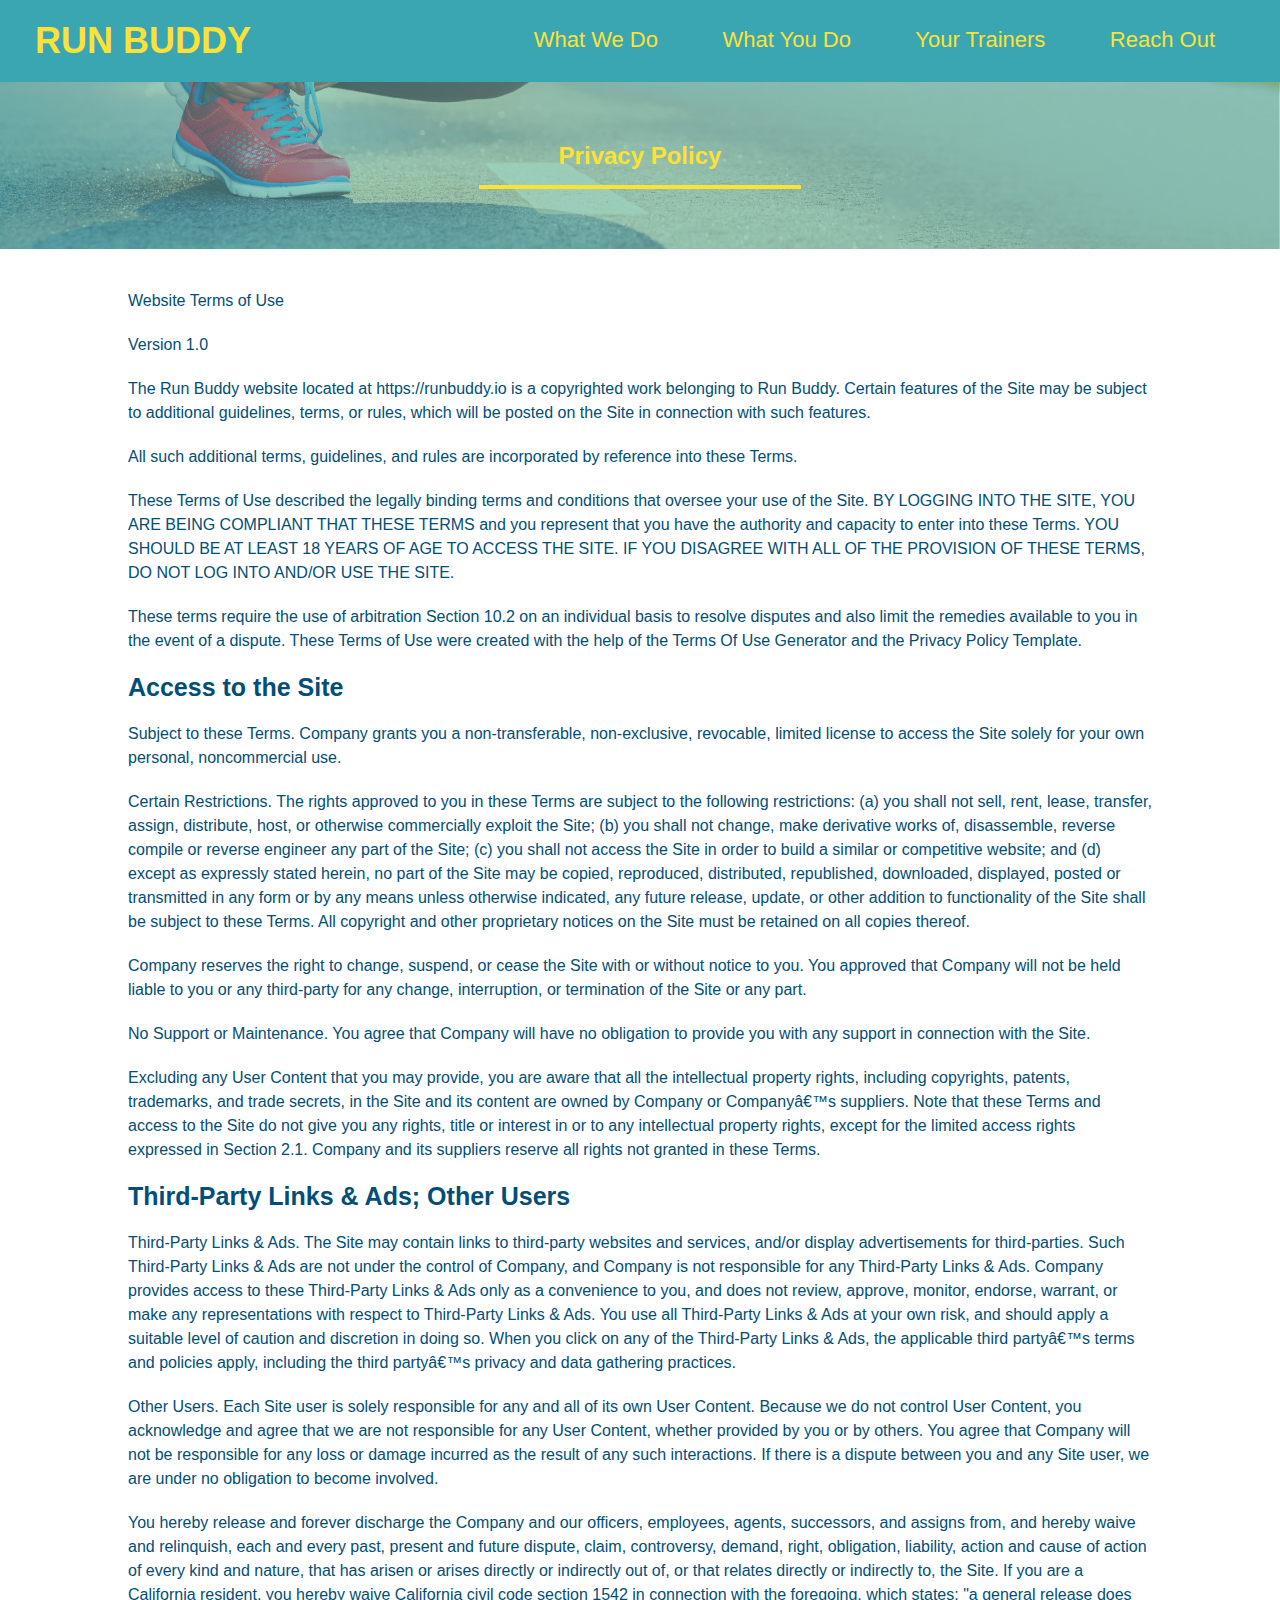
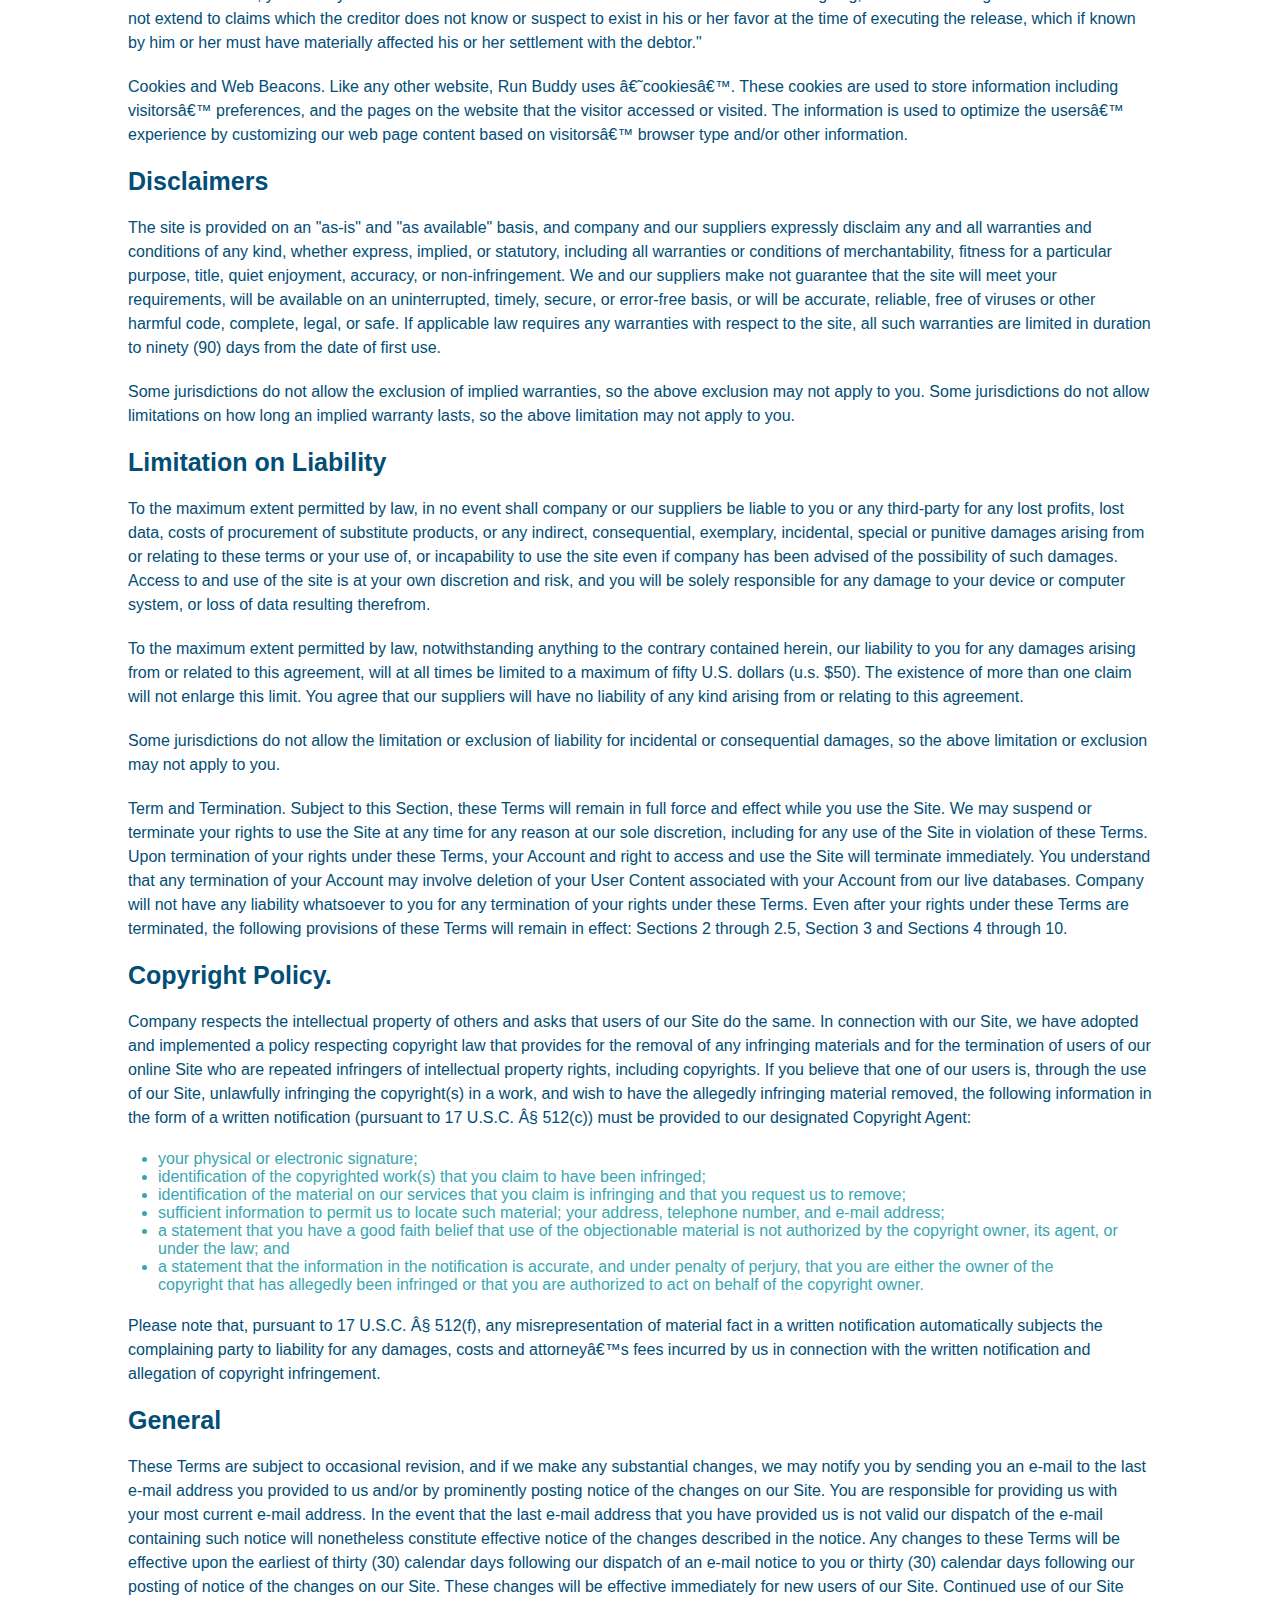
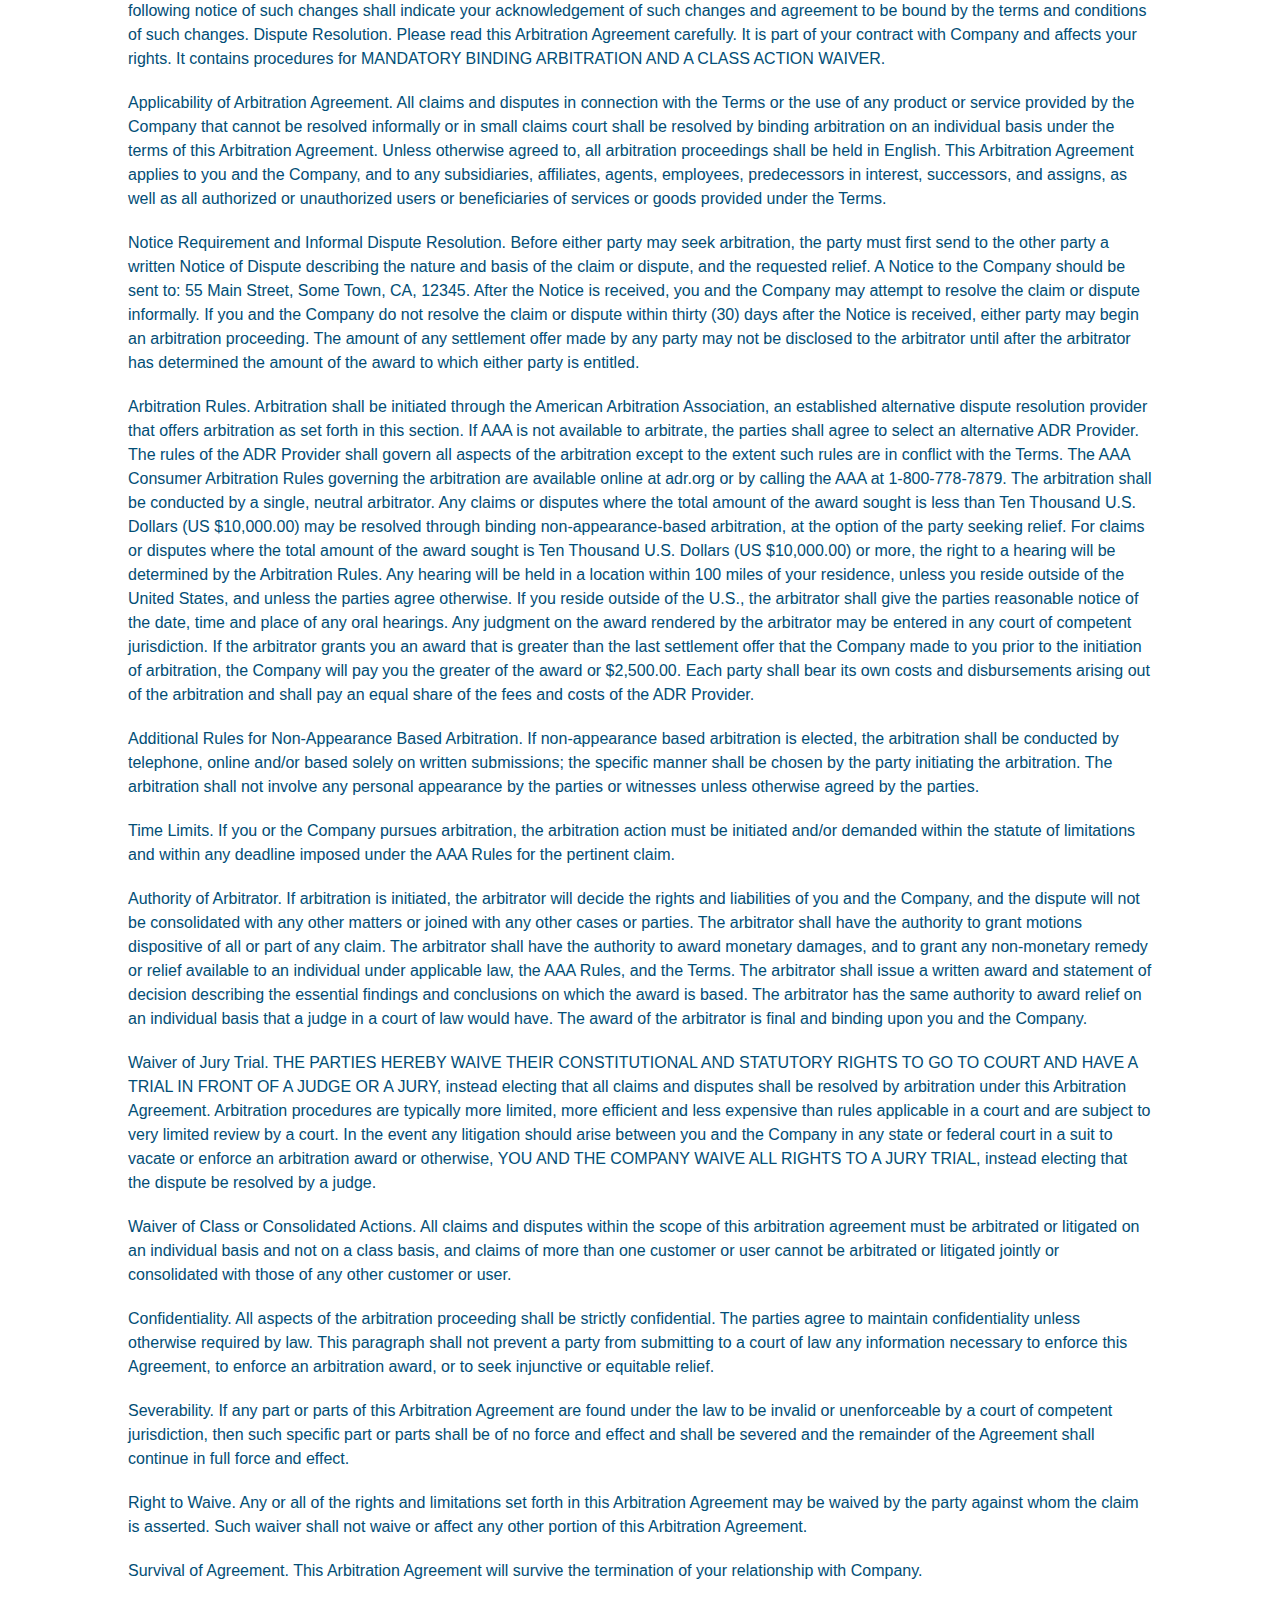
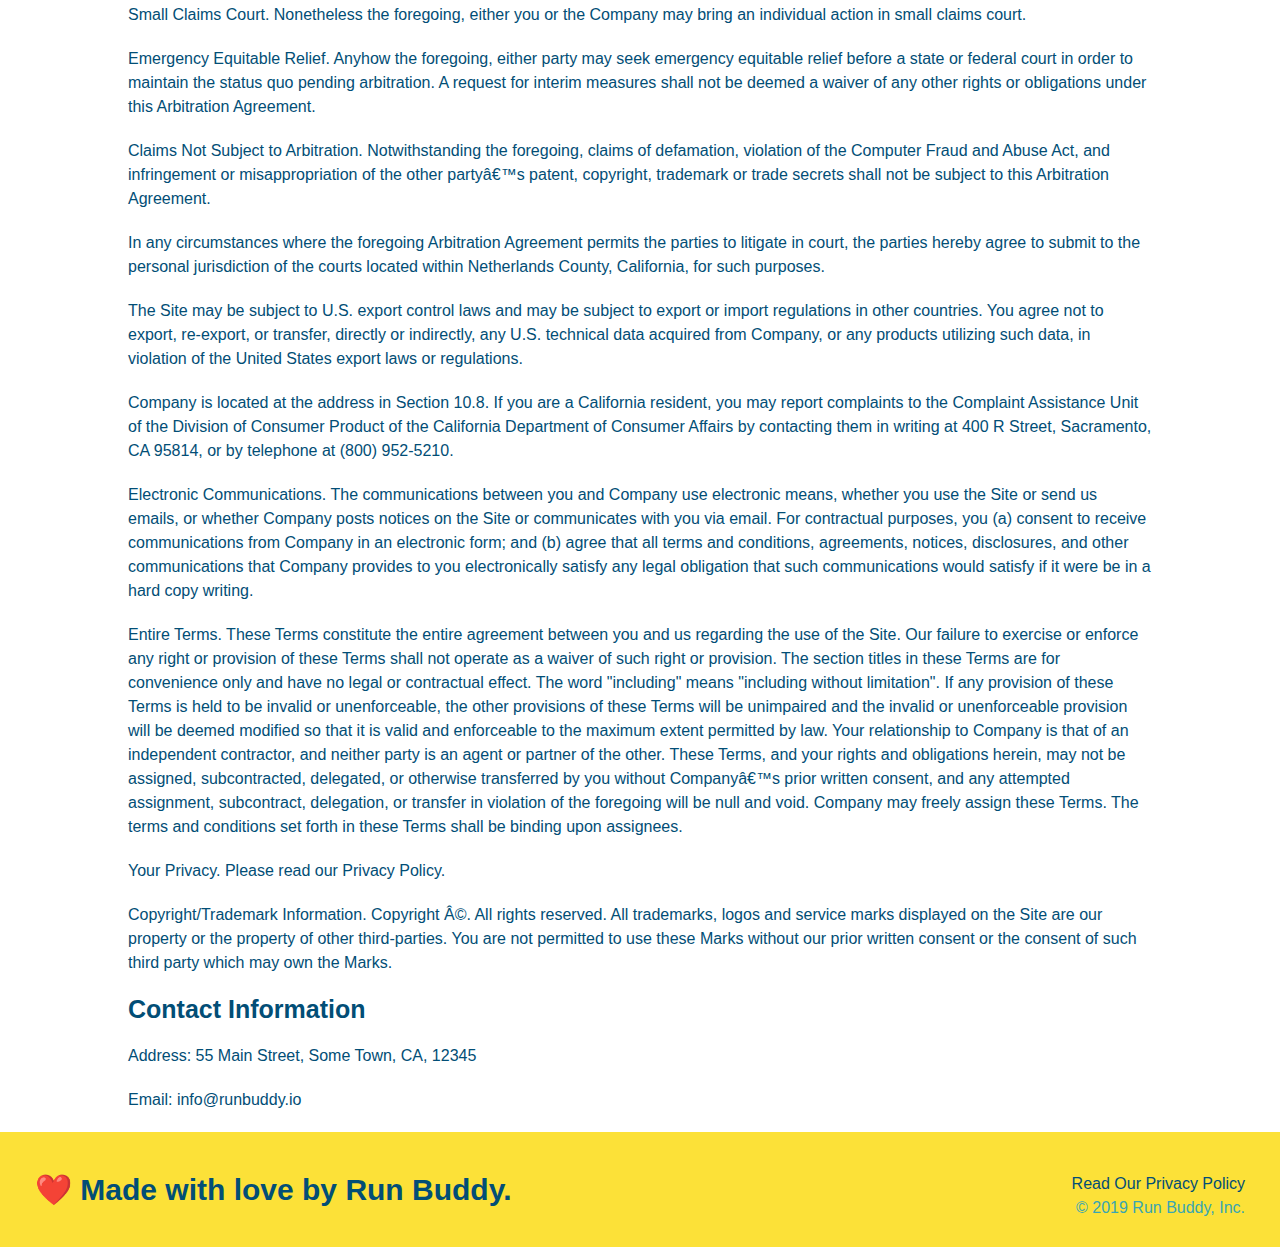
==== privacy-policy.html @ 6f5dc20e "secondary style sheet privacy page" ====
<!DOCTYPE html>
<html lang="en">
<head>
    <meta charset="UTF-8">
    <title>Privacy Policy - Run Buddy</title>
    <link rel="stylesheet" href="./assets/css/style.css"/>
    <link rel="stylesheet" href="./assets/css/secondary-styles.css" />
</head>
<body>

<!-- navigation -->
<header>
    <h1>
        <a href="/">
            RUN BUDDY
        </a>
    </h1>
    <nav>
        <!-- Unordered list element -->
        <ul>
            <!-- List item element-->
            <li>
                <!-- Anchor element -->
                <a href=".index#what-we-do">What We Do</a>
            </li>
            <li>
                <a href=".index#what-you-do">What You Do</a>
            </li>
            <li>
                <a href=".index#your-trainers">Your Trainers</a>
            </li>
            <li>
                <a href=".index#reach-out">Reach Out</a>
            </li>
        </ul>
    </nav>
</header>

<section class="hero">
    <h2 class="page-title">
        Privacy Policy
    </h2>

</section>

<article class="secondary-content">
    <p>
        Website Terms of Use
    </p>
    
    <p>
        Version 1.0
    </p>
    
    <p>
        The Run Buddy website located at https://runbuddy.io is a copyrighted work belonging to Run Buddy. Certain
        features of the Site may be subject to additional guidelines, terms, or rules, which will be posted on the Site
        in connection with such features.
    </p>
    
    <p>
        All such additional terms, guidelines, and rules are incorporated by reference into these Terms.
    </p>
    
    <p>
        These Terms of Use described the legally binding terms and conditions that oversee your use of the Site. BY
        LOGGING INTO THE SITE, YOU ARE BEING COMPLIANT THAT THESE TERMS and you represent that you have the authority
        and capacity to enter into these Terms. YOU SHOULD BE AT LEAST 18 YEARS OF AGE TO ACCESS THE SITE. IF YOU
        DISAGREE WITH ALL OF THE PROVISION OF THESE TERMS, DO NOT LOG INTO AND/OR USE THE SITE.
    </p>
    
    <p>
        These terms require the use of arbitration Section 10.2 on an individual basis to resolve disputes and also
        limit the remedies available to you in the event of a dispute. These Terms of Use were created with the help of
        the Terms Of Use Generator and the Privacy Policy Template.
    </p>
    
    <h3>
        Access to the Site
    </h3>
    
    <p>
        Subject to these Terms. Company grants you a non-transferable, non-exclusive, revocable, limited license to
        access the Site solely for your own personal, noncommercial use.
    </p>
    
    <p>
        Certain Restrictions. The rights approved to you in these Terms are subject to the following restrictions: (a)
        you shall not sell, rent, lease, transfer, assign, distribute, host, or otherwise commercially exploit the Site;
        (b) you shall not change, make derivative works of, disassemble, reverse compile or reverse engineer any part of
        the Site; (c) you shall not access the Site in order to build a similar or competitive website; and (d) except
        as expressly stated herein, no part of the Site may be copied, reproduced, distributed, republished, downloaded,
        displayed, posted or transmitted in any form or by any means unless otherwise indicated, any future release,
        update, or other addition to functionality of the Site shall be subject to these Terms. All copyright and other
        proprietary notices on the Site must be retained on all copies thereof.
    </p>
    
    <p>
        Company reserves the right to change, suspend, or cease the Site with or without notice to you. You approved
        that Company will not be held liable to you or any third-party for any change, interruption, or termination of
        the Site or any part.
    </p>
    
    <p>
        No Support or Maintenance. You agree that Company will have no obligation to provide you with any support in
        connection with the Site.
    </p>
    
    <p>
        Excluding any User Content that you may provide, you are aware that all the intellectual property rights,
        including copyrights, patents, trademarks, and trade secrets, in the Site and its content are owned by Company
        or Companyâ€™s suppliers. Note that these Terms and access to the Site do not give you any rights, title or
        interest in or to any intellectual property rights, except for the limited access rights expressed in Section
        2.1. Company and its suppliers reserve all rights not granted in these Terms.
    </p>
    
    <h3>
        Third-Party Links & Ads; Other Users
    </h3>
    
    <p>
        Third-Party Links & Ads. The Site may contain links to third-party websites and services, and/or display
        advertisements for third-parties. Such Third-Party Links & Ads are not under the control of Company, and Company
        is not responsible for any Third-Party Links & Ads. Company provides access to these Third-Party Links & Ads
        only as a convenience to you, and does not review, approve, monitor, endorse, warrant, or make any
        representations with respect to Third-Party Links & Ads. You use all Third-Party Links & Ads at your own risk,
        and should apply a suitable level of caution and discretion in doing so. When you click on any of the
        Third-Party Links & Ads, the applicable third partyâ€™s terms and policies apply, including the third partyâ€™s
        privacy and data gathering practices.
    </p>
    
    <p>
        Other Users. Each Site user is solely responsible for any and all of its own User Content. Because we do not
        control User Content, you acknowledge and agree that we are not responsible for any User Content, whether
        provided by you or by others. You agree that Company will not be responsible for any loss or damage incurred as
        the result of any such interactions. If there is a dispute between you and any Site user, we are under no
        obligation to become involved.
    </p>
    
    <p>
        You hereby release and forever discharge the Company and our officers, employees, agents, successors, and
        assigns from, and hereby waive and relinquish, each and every past, present and future dispute, claim,
        controversy, demand, right, obligation, liability, action and cause of action of every kind and nature, that has
        arisen or arises directly or indirectly out of, or that relates directly or indirectly to, the Site. If you are
        a California resident, you hereby waive California civil code section 1542 in connection with the foregoing,
        which states: "a general release does not extend to claims which the creditor does not know or suspect to exist
        in his or her favor at the time of executing the release, which if known by him or her must have materially
        affected his or her settlement with the debtor."
    </p>
    
    <p>
        Cookies and Web Beacons. Like any other website, Run Buddy uses â€˜cookiesâ€™. These cookies are used to store
        information including visitorsâ€™ preferences, and the pages on the website that the visitor accessed or visited.
        The information is used to optimize the usersâ€™ experience by customizing our web page content based on visitorsâ€™
        browser type and/or other information.
    </p>
    
    <h3>
        Disclaimers
    </h3>
    
    <p>
        The site is provided on an "as-is" and "as available" basis, and company and our suppliers expressly disclaim
        any and all warranties and conditions of any kind, whether express, implied, or statutory, including all
        warranties or conditions of merchantability, fitness for a particular purpose, title, quiet enjoyment, accuracy,
        or non-infringement. We and our suppliers make not guarantee that the site will meet your requirements, will be
        available on an uninterrupted, timely, secure, or error-free basis, or will be accurate, reliable, free of
        viruses or other harmful code, complete, legal, or safe. If applicable law requires any warranties with respect
        to the site, all such warranties are limited in duration to ninety (90) days from the date of first use.
    </p>
    
    <p>
        Some jurisdictions do not allow the exclusion of implied warranties, so the above exclusion may not apply to
        you. Some jurisdictions do not allow limitations on how long an implied warranty lasts, so the above limitation
        may not apply to you.
    </p>
    
    <h3>
        Limitation on Liability
    </h3>
    
    <p>
        To the maximum extent permitted by law, in no event shall company or our suppliers be liable to you or any
        third-party for any lost profits, lost data, costs of procurement of substitute products, or any indirect,
        consequential, exemplary, incidental, special or punitive damages arising from or relating to these terms or
        your use of, or incapability to use the site even if company has been advised of the possibility of such
        damages. Access to and use of the site is at your own discretion and risk, and you will be solely responsible
        for any damage to your device or computer system, or loss of data resulting therefrom.
    </p>
    
    <p>
        To the maximum extent permitted by law, notwithstanding anything to the contrary contained herein, our liability
        to you for any damages arising from or related to this agreement, will at all times be limited to a maximum of
        fifty U.S. dollars (u.s. $50). The existence of more than one claim will not enlarge this limit. You agree that
        our suppliers will have no liability of any kind arising from or relating to this agreement.
    </p>
    
    <p>
        Some jurisdictions do not allow the limitation or exclusion of liability for incidental or consequential
        damages, so the above limitation or exclusion may not apply to you.
    </p>
    
    <p>
        Term and Termination. Subject to this Section, these Terms will remain in full force and effect while you use
        the Site. We may suspend or terminate your rights to use the Site at any time for any reason at our sole
        discretion, including for any use of the Site in violation of these Terms. Upon termination of your rights under
        these Terms, your Account and right to access and use the Site will terminate immediately. You understand that
        any termination of your Account may involve deletion of your User Content associated with your Account from our
        live databases. Company will not have any liability whatsoever to you for any termination of your rights under
        these Terms. Even after your rights under these Terms are terminated, the following provisions of these Terms
        will remain in effect: Sections 2 through 2.5, Section 3 and Sections 4 through 10.
    </p>
    
    <h3>
        Copyright Policy.
    </h3>
    
    <p>
        Company respects the intellectual property of others and asks that users of our Site do the same. In connection
        with our Site, we have adopted and implemented a policy respecting copyright law that provides for the removal
        of any infringing materials and for the termination of users of our online Site who are repeated infringers of
        intellectual property rights, including copyrights. If you believe that one of our users is, through the use of
        our Site, unlawfully infringing the copyright(s) in a work, and wish to have the allegedly infringing material
        removed, the following information in the form of a written notification (pursuant to 17 U.S.C. Â§ 512(c)) must
        be provided to our designated Copyright Agent:
    </p>
    
    <ul>
        <li>
            your physical or electronic signature;
        </li>
        <li>
            identification of the copyrighted work(s) that you claim to have been infringed;
        </li>
        <li>
            identification of the material on our services that you claim is infringing and that you request us to remove;
        </li>
        <li>
            sufficient information to permit us to locate such material; your address, telephone number, and e-mail
            address;
        </li>
        <li>
            a statement that you have a good faith belief that use of the objectionable material is not authorized by the
            copyright owner, its agent, or under the law; and
        </li>
        <li>
            a statement that the information in the notification is accurate, and under penalty of perjury, that you are
            either the owner of the copyright that has allegedly been infringed or that you are authorized to act on
            behalf of the copyright owner.
        </li>
    </ul>
    
    <p>
        Please note that, pursuant to 17 U.S.C. Â§ 512(f), any misrepresentation of material fact in a written
        notification automatically subjects the complaining party to liability for any damages, costs and attorneyâ€™s
        fees incurred by us in connection with the written notification and allegation of copyright infringement.
    </p>
    
    <h3>
        General
    </h3>
    
    <p>
        These Terms are subject to occasional revision, and if we make any substantial changes, we may notify you by
        sending you an e-mail to the last e-mail address you provided to us and/or by prominently posting notice of the
        changes on our Site. You are responsible for providing us with your most current e-mail address. In the event
        that the last e-mail address that you have provided us is not valid our dispatch of the e-mail containing such
        notice will nonetheless constitute effective notice of the changes described in the notice. Any changes to these
        Terms will be effective upon the earliest of thirty (30) calendar days following our dispatch of an e-mail
        notice to you or thirty (30) calendar days following our posting of notice of the changes on our Site. These
        changes will be effective immediately for new users of our Site. Continued use of our Site following notice of
        such changes shall indicate your acknowledgement of such changes and agreement to be bound by the terms and
        conditions of such changes. Dispute Resolution. Please read this Arbitration Agreement carefully. It is part of
        your contract with Company and affects your rights. It contains procedures for MANDATORY BINDING ARBITRATION AND
        A CLASS ACTION WAIVER.
    </p>
    
    <p>
        Applicability of Arbitration Agreement. All claims and disputes in connection with the Terms or the use of any
        product or service provided by the Company that cannot be resolved informally or in small claims court shall be
        resolved by binding arbitration on an individual basis under the terms of this Arbitration Agreement. Unless
        otherwise agreed to, all arbitration proceedings shall be held in English. This Arbitration Agreement applies to
        you and the Company, and to any subsidiaries, affiliates, agents, employees, predecessors in interest,
        successors, and assigns, as well as all authorized or unauthorized users or beneficiaries of services or goods
        provided under the Terms.
    </p>
    
    <p>
        Notice Requirement and Informal Dispute Resolution. Before either party may seek arbitration, the party must
        first send to the other party a written Notice of Dispute describing the nature and basis of the claim or
        dispute, and the requested relief. A Notice to the Company should be sent to: 55 Main Street, Some Town, CA,
        12345. After the Notice is received, you and the Company may attempt to resolve the claim or dispute informally.
        If you and the Company do not resolve the claim or dispute within thirty (30) days after the Notice is received,
        either party may begin an arbitration proceeding. The amount of any settlement offer made by any party may not
        be disclosed to the arbitrator until after the arbitrator has determined the amount of the award to which either
        party is entitled.
    </p>
    
    <p>
        Arbitration Rules. Arbitration shall be initiated through the American Arbitration Association, an established
        alternative dispute resolution provider that offers arbitration as set forth in this section. If AAA is not
        available to arbitrate, the parties shall agree to select an alternative ADR Provider. The rules of the ADR
        Provider shall govern all aspects of the arbitration except to the extent such rules are in conflict with the
        Terms. The AAA Consumer Arbitration Rules governing the arbitration are available online at adr.org or by
        calling the AAA at 1-800-778-7879. The arbitration shall be conducted by a single, neutral arbitrator. Any
        claims or disputes where the total amount of the award sought is less than Ten Thousand U.S. Dollars (US
        $10,000.00) may be resolved through binding non-appearance-based arbitration, at the option of the party seeking
        relief. For claims or disputes where the total amount of the award sought is Ten Thousand U.S. Dollars (US
        $10,000.00) or more, the right to a hearing will be determined by the Arbitration Rules. Any hearing will be
        held in a location within 100 miles of your residence, unless you reside outside of the United States, and
        unless the parties agree otherwise. If you reside outside of the U.S., the arbitrator shall give the parties
        reasonable notice of the date, time and place of any oral hearings. Any judgment on the award rendered by the
        arbitrator may be entered in any court of competent jurisdiction. If the arbitrator grants you an award that is
        greater than the last settlement offer that the Company made to you prior to the initiation of arbitration, the
        Company will pay you the greater of the award or $2,500.00. Each party shall bear its own costs and
        disbursements arising out of the arbitration and shall pay an equal share of the fees and costs of the ADR
        Provider.
    </p>
    
    <p>
        Additional Rules for Non-Appearance Based Arbitration. If non-appearance based arbitration is elected, the
        arbitration shall be conducted by telephone, online and/or based solely on written submissions; the specific
        manner shall be chosen by the party initiating the arbitration. The arbitration shall not involve any personal
        appearance by the parties or witnesses unless otherwise agreed by the parties.
    </p>
    
    <p>
        Time Limits. If you or the Company pursues arbitration, the arbitration action must be initiated and/or demanded
        within the statute of limitations and within any deadline imposed under the AAA Rules for the pertinent claim.
    </p>
    
    <p>
        Authority of Arbitrator. If arbitration is initiated, the arbitrator will decide the rights and liabilities of
        you and the Company, and the dispute will not be consolidated with any other matters or joined with any other
        cases or parties. The arbitrator shall have the authority to grant motions dispositive of all or part of any
        claim. The arbitrator shall have the authority to award monetary damages, and to grant any non-monetary remedy
        or relief available to an individual under applicable law, the AAA Rules, and the Terms. The arbitrator shall
        issue a written award and statement of decision describing the essential findings and conclusions on which the
        award is based. The arbitrator has the same authority to award relief on an individual basis that a judge in a
        court of law would have. The award of the arbitrator is final and binding upon you and the Company.
    </p>
    
    <p>
        Waiver of Jury Trial. THE PARTIES HEREBY WAIVE THEIR CONSTITUTIONAL AND STATUTORY RIGHTS TO GO TO COURT AND HAVE
        A TRIAL IN FRONT OF A JUDGE OR A JURY, instead electing that all claims and disputes shall be resolved by
        arbitration under this Arbitration Agreement. Arbitration procedures are typically more limited, more efficient
        and less expensive than rules applicable in a court and are subject to very limited review by a court. In the
        event any litigation should arise between you and the Company in any state or federal court in a suit to vacate
        or enforce an arbitration award or otherwise, YOU AND THE COMPANY WAIVE ALL RIGHTS TO A JURY TRIAL, instead
        electing that the dispute be resolved by a judge.
    </p>
    
    <p>
        Waiver of Class or Consolidated Actions. All claims and disputes within the scope of this arbitration agreement
        must be arbitrated or litigated on an individual basis and not on a class basis, and claims of more than one
        customer or user cannot be arbitrated or litigated jointly or consolidated with those of any other customer or
        user.
    </p>
    
    <p>
        Confidentiality. All aspects of the arbitration proceeding shall be strictly confidential. The parties agree to
        maintain confidentiality unless otherwise required by law. This paragraph shall not prevent a party from
        submitting to a court of law any information necessary to enforce this Agreement, to enforce an arbitration
        award, or to seek injunctive or equitable relief.
    </p>
    
    <p>
        Severability. If any part or parts of this Arbitration Agreement are found under the law to be invalid or
        unenforceable by a court of competent jurisdiction, then such specific part or parts shall be of no force and
        effect and shall be severed and the remainder of the Agreement shall continue in full force and effect.
    </p>
    
    <p>
        Right to Waive. Any or all of the rights and limitations set forth in this Arbitration Agreement may be waived
        by the party against whom the claim is asserted. Such waiver shall not waive or affect any other portion of this
        Arbitration Agreement.
    </p>
    
    <p>
        Survival of Agreement. This Arbitration Agreement will survive the termination of your relationship with
        Company.
    </p>
    
    <p>
        Small Claims Court. Nonetheless the foregoing, either you or the Company may bring an individual action in small
        claims court.
    </p>
    
    <p>
        Emergency Equitable Relief. Anyhow the foregoing, either party may seek emergency equitable relief before a
        state or federal court in order to maintain the status quo pending arbitration. A request for interim measures
        shall not be deemed a waiver of any other rights or obligations under this Arbitration Agreement.
    </p>
    
    <p>
        Claims Not Subject to Arbitration. Notwithstanding the foregoing, claims of defamation, violation of the
        Computer Fraud and Abuse Act, and infringement or misappropriation of the other partyâ€™s patent, copyright,
        trademark or trade secrets shall not be subject to this Arbitration Agreement.
    </p>
    
    <p>
        In any circumstances where the foregoing Arbitration Agreement permits the parties to litigate in court, the
        parties hereby agree to submit to the personal jurisdiction of the courts located within Netherlands County,
        California, for such purposes.
    </p>
    
    <p>
        The Site may be subject to U.S. export control laws and may be subject to export or import regulations in other
        countries. You agree not to export, re-export, or transfer, directly or indirectly, any U.S. technical data
        acquired from Company, or any products utilizing such data, in violation of the United States export laws or
        regulations.
    </p>
    
    <p>
        Company is located at the address in Section 10.8. If you are a California resident, you may report complaints
        to the Complaint Assistance Unit of the Division of Consumer Product of the California Department of Consumer
        Affairs by contacting them in writing at 400 R Street, Sacramento, CA 95814, or by telephone at (800) 952-5210.
    </p>
    
    <p>
        Electronic Communications. The communications between you and Company use electronic means, whether you use the
        Site or send us emails, or whether Company posts notices on the Site or communicates with you via email. For
        contractual purposes, you (a) consent to receive communications from Company in an electronic form; and (b)
        agree that all terms and conditions, agreements, notices, disclosures, and other communications that Company
        provides to you electronically satisfy any legal obligation that such communications would satisfy if it were be
        in a hard copy writing.
    </p>
    
    <p>
        Entire Terms. These Terms constitute the entire agreement between you and us regarding the use of the Site. Our
        failure to exercise or enforce any right or provision of these Terms shall not operate as a waiver of such right
        or provision. The section titles in these Terms are for convenience only and have no legal or contractual
        effect. The word "including" means "including without limitation". If any provision of these Terms is held to be
        invalid or unenforceable, the other provisions of these Terms will be unimpaired and the invalid or
        unenforceable provision will be deemed modified so that it is valid and enforceable to the maximum extent
        permitted by law. Your relationship to Company is that of an independent contractor, and neither party is an
        agent or partner of the other. These Terms, and your rights and obligations herein, may not be assigned,
        subcontracted, delegated, or otherwise transferred by you without Companyâ€™s prior written consent, and any
        attempted assignment, subcontract, delegation, or transfer in violation of the foregoing will be null and void.
        Company may freely assign these Terms. The terms and conditions set forth in these Terms shall be binding upon
        assignees.
    </p>
    
    <p>
        Your Privacy. Please read our Privacy Policy.
    </p>
    
    <p>
        Copyright/Trademark Information. Copyright Â©. All rights reserved. All trademarks, logos and service marks
        displayed on the Site are our property or the property of other third-parties. You are not permitted to use
        these Marks without our prior written consent or the consent of such third party which may own the Marks.
    </p>
    
    <h3>
        Contact Information
    </h3>
    
    <p>
        Address: 55 Main Street, Some Town, CA, 12345
    </p>
    
    <p>
        Email: info@runbuddy.io
    </p>

</article>


<!-- footer -->
<footer>
    <h2>❤️ Made with love by Run Buddy.</h2>
    <div>
        <a>Read Our Privacy Policy</a><br />
        &copy; 2019 Run Buddy, Inc.
    </div>
</footer>
    
</body>
</html>
---- assets/css/style.css ----
* {
  margin: 0;
  padding: 0;
  box-sizing: border-box;
}

body {
  /* more on this crazy alphanumerical value in a minute! */
  color: #39a6b2;
  font-family: Helvetica, Arial, sans-serif;
}

/* apply styles to <header> */
header {
  padding: 20px 35px;
  background-color: #39a6b2;
}

header h1 {
  font-weight: bold;
  font-size: 36px;
  color: #fce138;
  margin: 0;
  display: inline;
}

header a {
  text-decoration: none;
  color: #fce138;
}

header nav {
  float: right;
  margin: 7px 0;
}

header nav ul li {
  display: inline;
}

header nav ul li a {
  margin: 0 30px;
  font-weight: lighter;
  font-size: 22px;
}

footer {
  background: #fce138;
  width: 100%;
  padding: 40px 35px;
}

footer h2 {
  display: inline;
  color: #024e76;
  font-size: 30px;
  margin: 0;
}

footer div {
  float: right;
  line-height: 1.5;
  text-align: right;
}

footer a {
  color: #024e76;
}

section {
  padding: 60px;
}

/* Hero Style Start */
.hero {
  background-image: url('../images/hero-bg.jpg');
  height: 600px;
  background-size: cover;
  background-position: center;
  position: relative;
}

/* Hero Style End */

.hero-form {
  border: 3px solid #024e76;
  background-color: #fce138;
  padding: 20px;
  width: 500px;
  color: #024e76;
  position: absolute;
  bottom: 120px;
  right: 140px;
}

.hero-form h3 {
  font-size: 24px;
  margin: 0;
}

.hero-form p {
  margin: 5px 0 15px 0;
}

.form-input {
  border: 1px solid #024e76;
  display: block;
  padding: 7px 15px;
  font-size: 16px;
  color: #024e76;
  width: 100%;
  margin-bottom: 15px;
}

.hero-form label {
  margin: 0 5px;
}

.hero-form button {
  color: #fce138;
  background-color: #024e76;
  border: none;
  padding: 10px 20px;
  font-size: 16px;
}

.intro {
  text-align: center;
}

.intro p {
  line-height: 1.7;
  color: #39a6b2;
  width: 80%;
  font-size: 20px;
  margin: 0 auto;
}

.steps {
  text-align: center;
  background: #fce138;
}

.steps div {
  margin-bottom: 80px;
}

.steps img {
  width: 15%;
  margin: 10px 0;
}

.steps h3 {
  color: #024e76;
  font-size: 46px;
  margin-top: 10px;
}

.steps p {
  color: #39a6b2;
  font-size: 23px;
}

.steps span {
  font-size: 38px;
}

.section-title {
  font-size: 55px;
  color: #024e76;
  margin-bottom: 35px;
  padding: 0 100px 20px 100px;
  display: inline-block;
  border-bottom: 3px solid;
}

.primary-border {
  border-color: #fce138;
}

.secondary-border {
  border-color: #39a6b2;
}

.trainers {
  text-align: center;
}

.trainer {
  width: 900px;
  margin: 0 auto 30px auto;
  background: #024e76;
  color: #fce138;
  overflow: auto;
}

.trainer img {
  width: 35%;
  float: left;
}

.trainer-bio {
  padding: 35px;
  float: left;
  width: 65%;
}

.trainer-bio h3 {
  font-size: 32px;
  margin-bottom: 8px;
}

.trainer-bio h4 {
  font-weight: lighter;
  font-size: 26px;
  margin-bottom: 25px;
}

.trainer-bio p {
  font-size: 17px;
  line-height: 1.3;
}

.text-left {
  text-align: left;
}

.text-right {
  text-align: right;
}

/* REACH OUT STYLES START */
.contact {
  text-align: center;
  background: #024e76;
}

.contact h2 {
  color: #fce138;
}

.contact-info iframe {
  width: 400px;
  height: 400px;
}

.contact-info div {
  width: 410px;
  display: inline-block;
  vertical-align: top;
  text-align: left;
  margin: 30px 0 0 60px;
  color: white;
}

.contact-info h3 {
  color: #fce138;
  font-size: 32px;
}

.contact-info p,
.contact-info address {
  margin: 20px 0;
  line-height: 1.5;
  font-size: 20px;
  font-style: normal;
}

.contact-info a {
  color: #fce138;
}

/* REACH OUT STYLES END */
---- assets/css/secondary-styles.css ----
.hero {
    background-position: bottom;
    height: auto;
    text-align: center;
    margin-bottom: 40px;
}

.page-title {
    color:#fce138;
    display: inline-block;
    border-bottom: 4px solid #fce138;
    padding: 0px 80px 15px 80px;

}

.secondary-content {
    width: 80%;
    margin: auto;
    color: #024e76;

}

.secondary-content h3 {
    font-size: 25px;
    margin: 20px 0px 20px 0px;
}

.secondary-content p {
    font-size: 16px;
    line-height: 1.5;
    margin: 20px 0px 20px 0px;
}

.secondary-content ul {
    margin: 15px 20px 15px 20px;
}

.secondary-content li {
    color: #39a6b2;
    margin: 0px 10px 0px 10px;
}
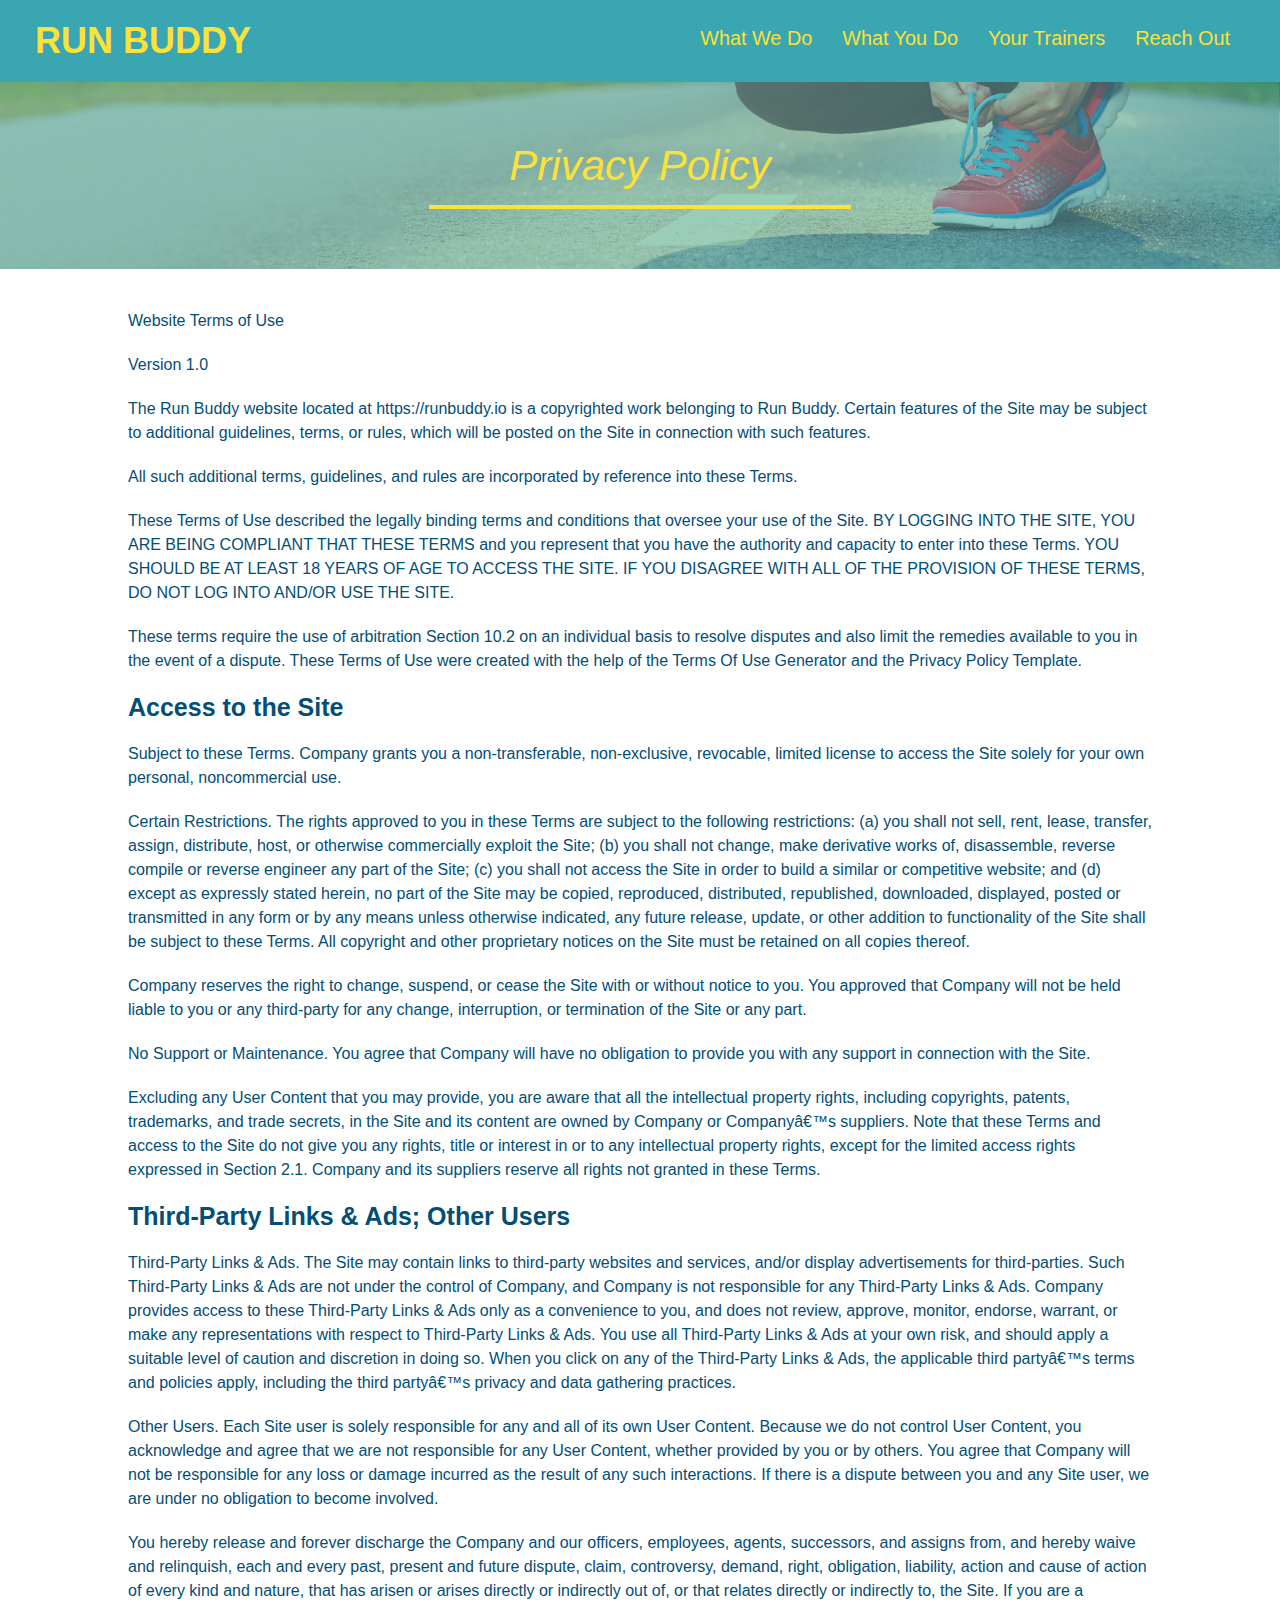
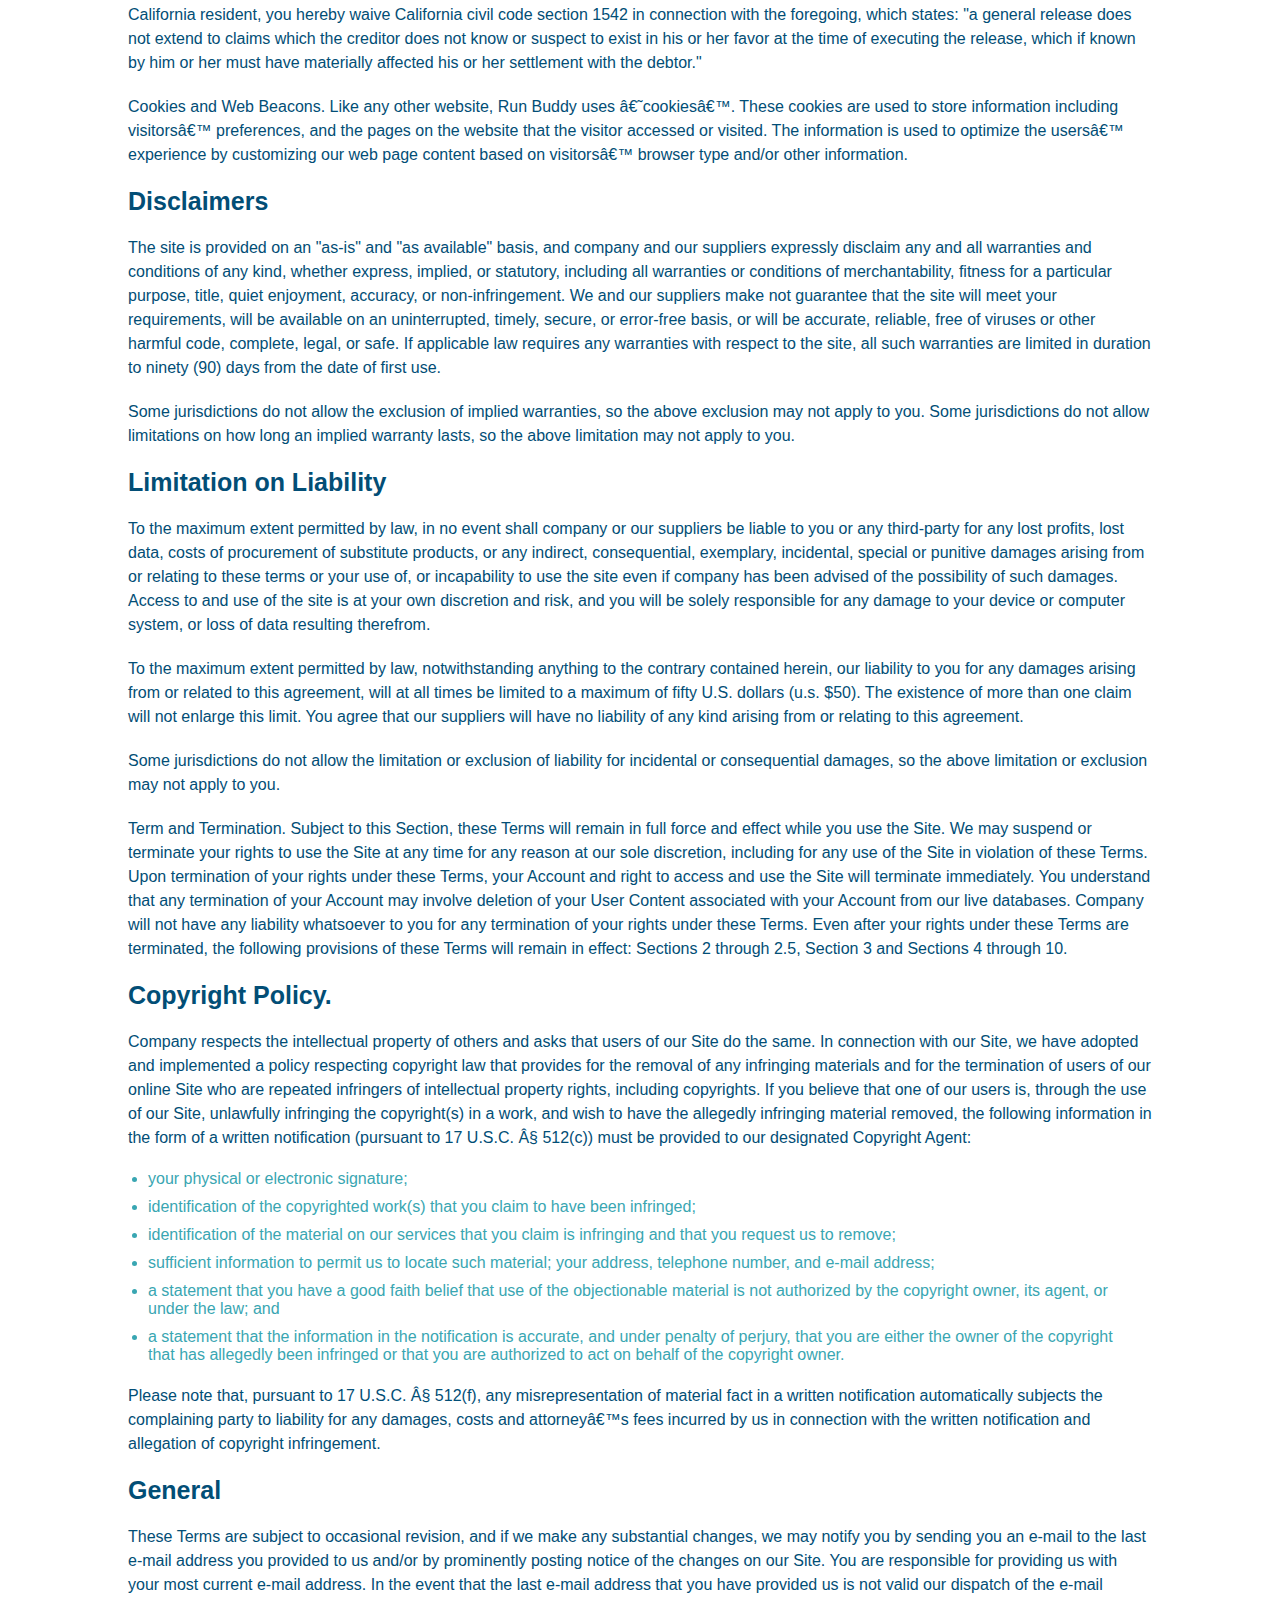
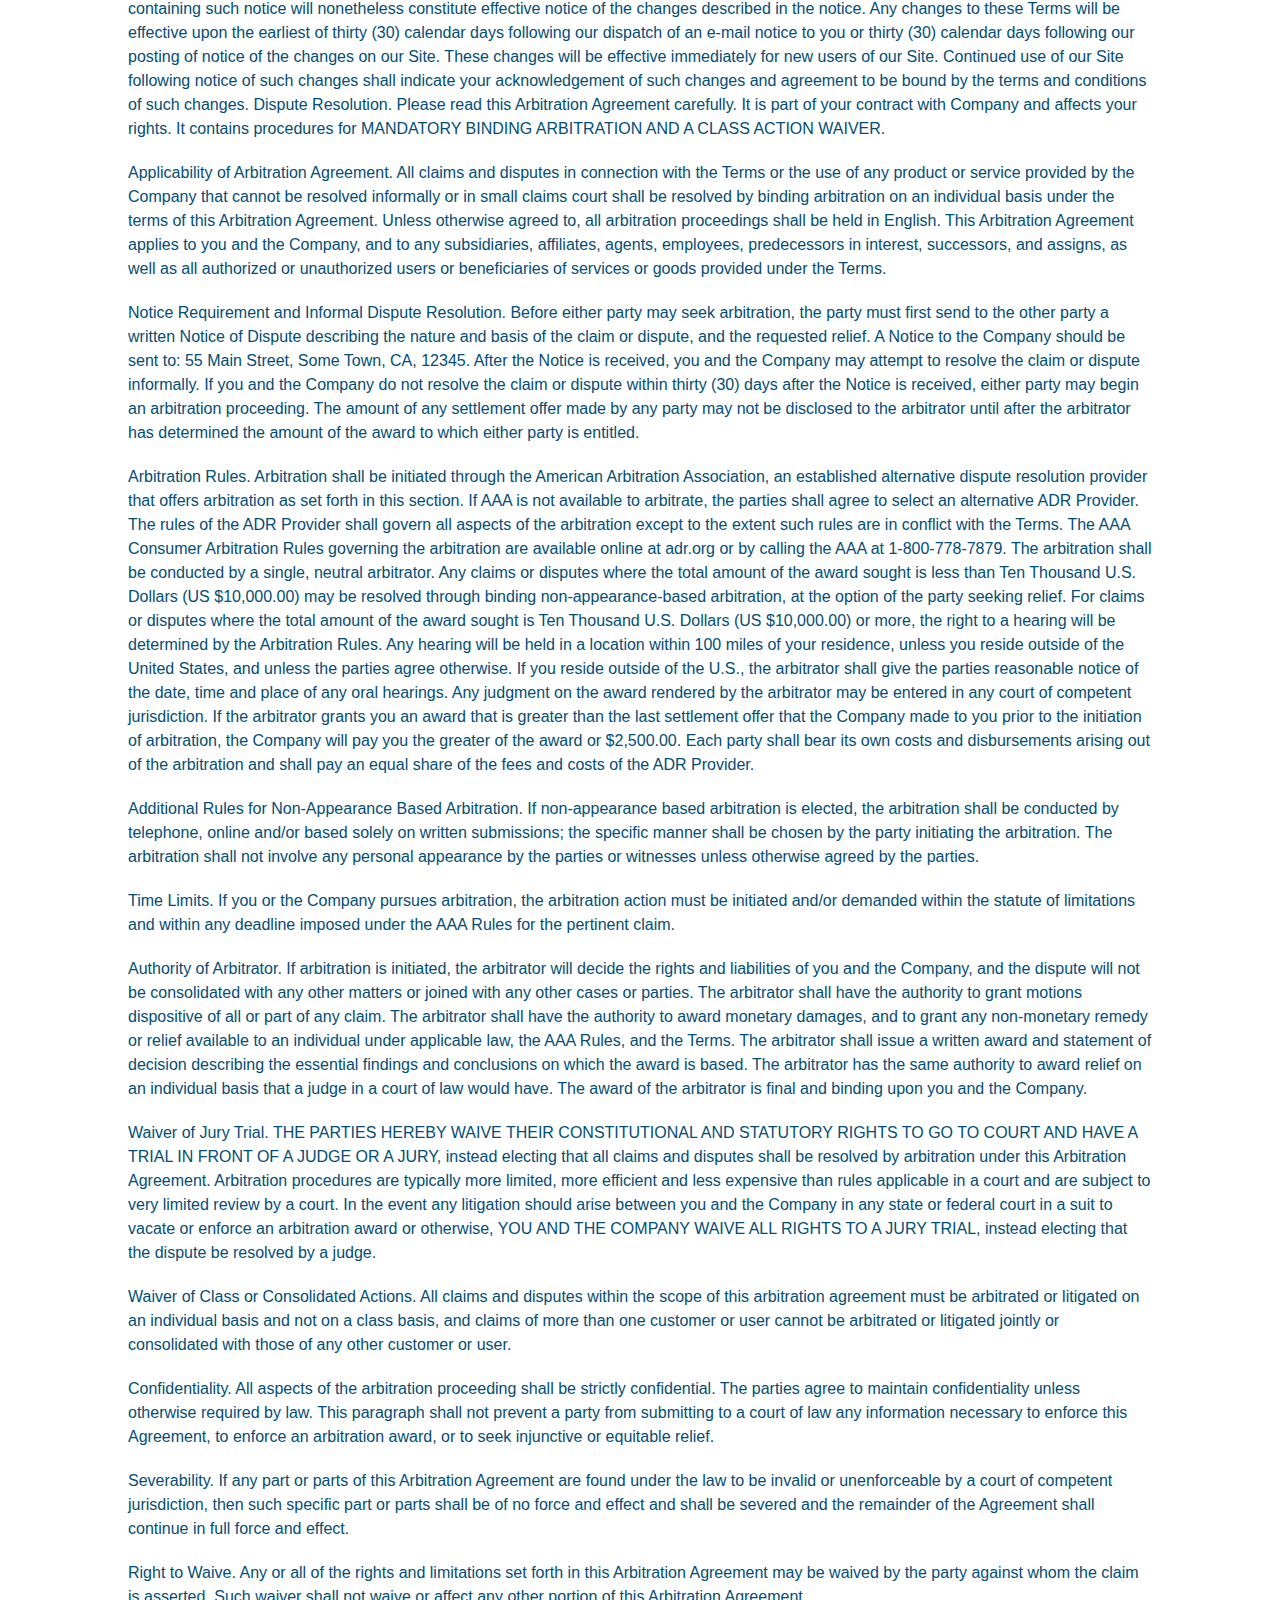
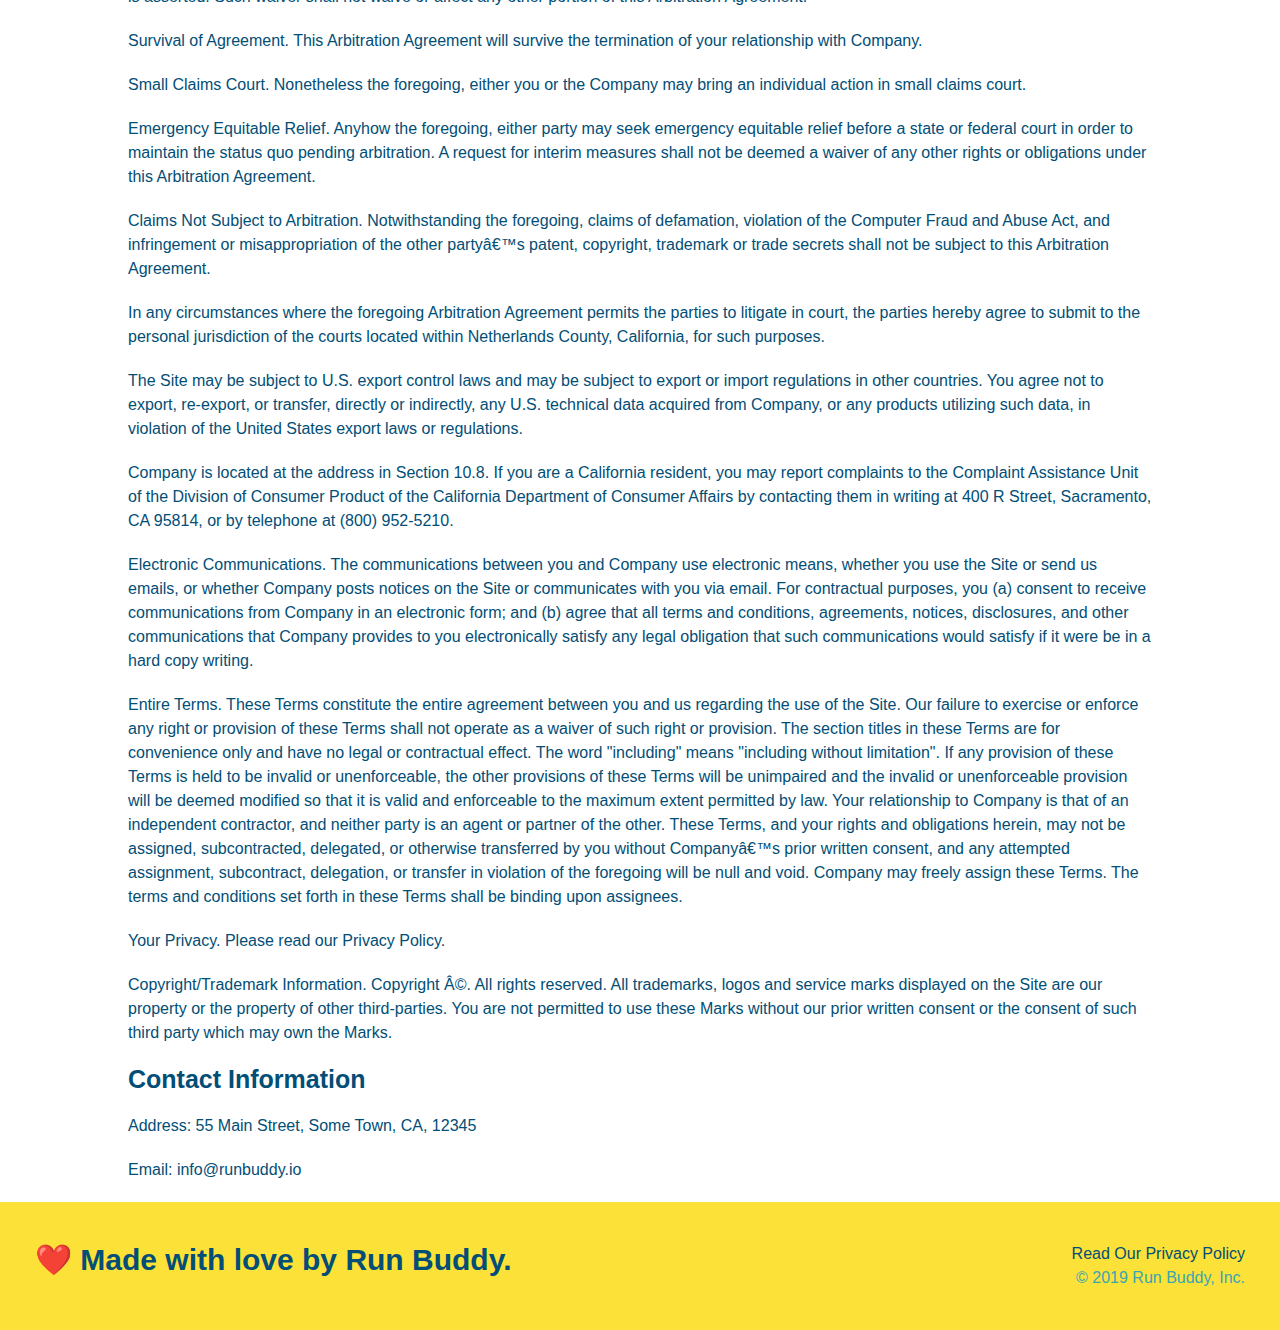
==== commit 87a65e49: "adding media queries" ====
--- a/privacy-policy.html
+++ b/privacy-policy.html
@@ -5,6 +5,7 @@
     <title>Privacy Policy - Run Buddy</title>
     <link rel="stylesheet" href="./assets/css/style.css"/>
     <link rel="stylesheet" href="./assets/css/secondary-styles.css" />
+    <meta name="viewport" content="width=device-width, initial-scale=1.0" />
 </head>
 <body>
 
--- a/assets/css/style.css
+++ b/assets/css/style.css
@@ -1,27 +1,30 @@
 * {
+  box-sizing: border-box;
   margin: 0;
   padding: 0;
-  box-sizing: border-box;
 }
 
 body {
-  /* more on this crazy alphanumerical value in a minute! */
   color: #39a6b2;
   font-family: Helvetica, Arial, sans-serif;
 }
 
-/* apply styles to <header> */
+
+/* HEADER / NAV BAR STYLES START */
+
 header {
   padding: 20px 35px;
   background-color: #39a6b2;
+  display: flex;
+  justify-content: space-between;
+  flex-wrap: wrap;
 }
 
 header h1 {
   font-weight: bold;
+  margin: 0;
   font-size: 36px;
   color: #fce138;
-  margin: 0;
-  display: inline;
 }
 
 header a {
@@ -30,35 +33,44 @@
 }
 
 header nav {
-  float: right;
   margin: 7px 0;
 }
 
-header nav ul li {
-  display: inline;
+header nav ul {
+  display: flex;
+  flex-wrap: wrap;
+  justify-content: space-between;
+  align-items: center;
+  list-style: none;
 }
 
 header nav ul li a {
-  margin: 0 30px;
+  padding: 10px 15px;
   font-weight: lighter;
-  font-size: 22px;
-}
-
+  font-size: 1.55vw;
+}
+
+/* HEADER / NAVBAR STYLES END */
+
+
+
+/* FOOTER STYLES START */
 footer {
   background: #fce138;
-  width: 100%;
   padding: 40px 35px;
+  display: flex;
+  justify-content: space-between;
+  flex-wrap: wrap;
+  width: 100%;
 }
 
 footer h2 {
-  display: inline;
   color: #024e76;
   font-size: 30px;
   margin: 0;
 }
 
 footer div {
-  float: right;
   line-height: 1.5;
   text-align: right;
 }
@@ -67,30 +79,47 @@
   color: #024e76;
 }
 
+/* END FOOTER STYLES */
+
+/* STYLE ALL SECTION TAGS */
 section {
   padding: 60px;
 }
 
-/* Hero Style Start */
+/* HERO STYLES START */
 .hero {
   background-image: url('../images/hero-bg.jpg');
-  height: 600px;
   background-size: cover;
   background-position: center;
-  position: relative;
-}
-
-/* Hero Style End */
+  display: flex;
+  justify-content: center;
+  flex-wrap: wrap;
+  align-items: flex-start;
+
+}
+
+.hero-cta {
+  width: 35%;
+  text-align: right;
+  margin: 3.5%;
+  color: #fff;
+  font-size: 18px;
+  line-height: 1.2;
+}
+
+.hero-cta h2 {
+  font-style: italic;
+  font-size: 55px;
+  color: #fce138;
+}
 
 .hero-form {
   border: 3px solid #024e76;
   background-color: #fce138;
   padding: 20px;
-  width: 500px;
-  color: #024e76;
-  position: absolute;
-  bottom: 120px;
-  right: 140px;
+  color: #024e76;
+  width: 40%;
+  margin: 3.5%;
 }
 
 .hero-form h3 {
@@ -124,114 +153,142 @@
   font-size: 16px;
 }
 
-.intro {
+/* HERO STYLES END */
+
+
+/* SECTION TITLE STYLES START */
+.section-title {
+  font-size: 48px;
+  border-bottom: 3px solid;
+  color: #024e76;
+  padding-bottom: 20px;
   text-align: center;
-}
+  margin: 0 auto 35px auto;
+  width: 50%;
+}
+
+.primary-border {
+  border-color: #fce138;
+}
+
+.secondary-border {
+  border-color: #39a6b2;
+}
+
+/* SECTION TITLE STYLES END */
+
+/* WHAT WE DO STYLES */
 
 .intro p {
   line-height: 1.7;
   color: #39a6b2;
   width: 80%;
+  margin: 0 auto;
   font-size: 20px;
+  text-align: center;
+}
+
+/* WHAT YOU DO STYLES END */
+
+
+/* WHAT YOU DO STYLES START */
+.steps {
+  background: #fce138;
+}
+
+.step {
+  margin: 50px auto;
+  padding-bottom: 50px;
+  width: 80%;
+  border-bottom: 1px solid #39a6b2;
+  display: flex;
+  flex-wrap: wrap;
+  align-items: center;
+  justify-content: space-between;
+}
+
+.step h3 {
+  color: #024e76;
+  font-size: 46px;
+  flex: 1 30%;
+}
+
+.step-info {
+  flex: 2 70%;
+  display: flex;
+  flex-wrap: wrap;
+  align-items: center;
+}
+
+.step-img {
+  flex: 1 12%;
+  margin-right: 20px;
+}
+
+.step-img img {
+  max-width: 100%;
+}
+
+.step-text {
+  flex: 12;
+}
+
+.step-text p {
+  color: #39a6b2;
+  font-size: 18px;
+}
+
+.step-text h4 {
+  font-size: 26px;
+  line-height: 1.5;
+  color: #024e76;
+}
+
+/* WHAT YOU DO STYLES END */
+
+/* MEET THE TRAINERS START */
+.trainers {
+  width: 100%;
   margin: 0 auto;
-}
-
-.steps {
-  text-align: center;
-  background: #fce138;
-}
-
-.steps div {
-  margin-bottom: 80px;
-}
-
-.steps img {
-  width: 15%;
-  margin: 10px 0;
-}
-
-.steps h3 {
-  color: #024e76;
-  font-size: 46px;
-  margin-top: 10px;
-}
-
-.steps p {
-  color: #39a6b2;
-  font-size: 23px;
-}
-
-.steps span {
-  font-size: 38px;
-}
-
-.section-title {
-  font-size: 55px;
-  color: #024e76;
-  margin-bottom: 35px;
-  padding: 0 100px 20px 100px;
-  display: inline-block;
-  border-bottom: 3px solid;
-}
-
-.primary-border {
-  border-color: #fce138;
-}
-
-.secondary-border {
-  border-color: #39a6b2;
-}
-
-.trainers {
-  text-align: center;
+  display: flex;
+  flex-wrap: wrap;
+  justify-content: space-around;
 }
 
 .trainer {
-  width: 900px;
-  margin: 0 auto 30px auto;
+  margin: 20px;
+  flex: 1;
   background: #024e76;
   color: #fce138;
-  overflow: auto;
 }
 
 .trainer img {
-  width: 35%;
-  float: left;
+  width: 100%;
 }
 
 .trainer-bio {
-  padding: 35px;
-  float: left;
-  width: 65%;
+  padding: 25px;
+  line-height: 1.3;
 }
 
 .trainer-bio h3 {
-  font-size: 32px;
-  margin-bottom: 8px;
+  font-size: 28px;
 }
 
 .trainer-bio h4 {
   font-weight: lighter;
-  font-size: 26px;
-  margin-bottom: 25px;
+  font-size: 22px;
+  margin-bottom: 15px;
 }
 
 .trainer-bio p {
   font-size: 17px;
-  line-height: 1.3;
-}
-
-.text-left {
-  text-align: left;
-}
-
-.text-right {
-  text-align: right;
-}
+}
+
+/* TRAINER STYLES END */
 
 /* REACH OUT STYLES START */
 .contact {
-  text-align: center;
   background: #024e76;
 }
 
@@ -239,17 +296,22 @@
   color: #fce138;
 }
 
+.contact-info {
+  display: flex;
+  justify-content: space-between;
+  flex-wrap: wrap;
+}
+
+.contact-info>* {
+  flex: 1;
+  margin: 15px;
+}
+
 .contact-info iframe {
-  width: 400px;
   height: 400px;
 }
 
 .contact-info div {
-  width: 410px;
-  display: inline-block;
-  vertical-align: top;
-  text-align: left;
-  margin: 30px 0 0 60px;
   color: white;
 }
 
@@ -262,14 +324,63 @@
 .contact-info address {
   margin: 20px 0;
   line-height: 1.5;
-  font-size: 20px;
+  font-size: 16px;
   font-style: normal;
 }
 
+.contact-form input,
+.contact-form textarea {
+  border: 1px solid #024e76;
+  display: block;
+  padding: 7px 15px;
+  font-size: 16px;
+  color: #024e76;
+  width: 100%;
+  margin-bottom: 15px;
+  margin-top: 5px;
+}
+
+.contact-form button {
+  width: 100%;
+  border: none;
+  background: #fce138;
+  color: #024e76;
+  text-align: center;
+  padding: 15px 0;
+  font-size: 16px;
+}
+
 .contact-info a {
   color: #fce138;
 }
 
+
 /* REACH OUT STYLES END */
 
-
+/* UTILITIES */
+.text-left {
+  text-align: left;
+}
+
+.text-right {
+  text-align: right;
+}
+
+.flex-row {
+  display: flex;
+}
+
+/* MEDIA QUERY FOR SMALLER DESKTOP SCREENS AND SMALLER */
+@media screen and (max-width: 980px) {
+  
+}
+
+/* MEDIA QUERY FOR TABLETS AND SMALLER */
+@media screen and (max-width: 768px) {
+  
+}
+
+/* MEDIA QUERY FOR MOBILE PHONES AND SMALLER */
+@media screen and (max-width: 575px) {
+ 
+}--- a/assets/css/secondary-styles.css
+++ b/assets/css/secondary-styles.css
@@ -1,3 +1,4 @@
+/* SECONDARY PAGE STYLES */
 .hero {
     background-position: bottom;
     height: auto;
@@ -6,36 +7,37 @@
 }
 
 .page-title {
-    color:#fce138;
+    padding: 0 80px 15px 80px;
+    font-size: 42px;
+    font-weight: 400;
+    font-style: italic;
+    color: #fce138;
     display: inline-block;
     border-bottom: 4px solid #fce138;
-    padding: 0px 80px 15px 80px;
-
 }
 
 .secondary-content {
     width: 80%;
-    margin: auto;
+    margin: 0 auto;
     color: #024e76;
-
 }
 
 .secondary-content h3 {
     font-size: 25px;
-    margin: 20px 0px 20px 0px;
+    margin: 20px 0;
 }
 
 .secondary-content p {
     font-size: 16px;
     line-height: 1.5;
-    margin: 20px 0px 20px 0px;
+    margin: 20px 0;
 }
 
 .secondary-content ul {
-    margin: 15px 20px 15px 20px;
+    margin: 15px 20px;
 }
 
 .secondary-content li {
     color: #39a6b2;
-    margin: 0px 10px 0px 10px;
+    margin: 10px 0;
 }